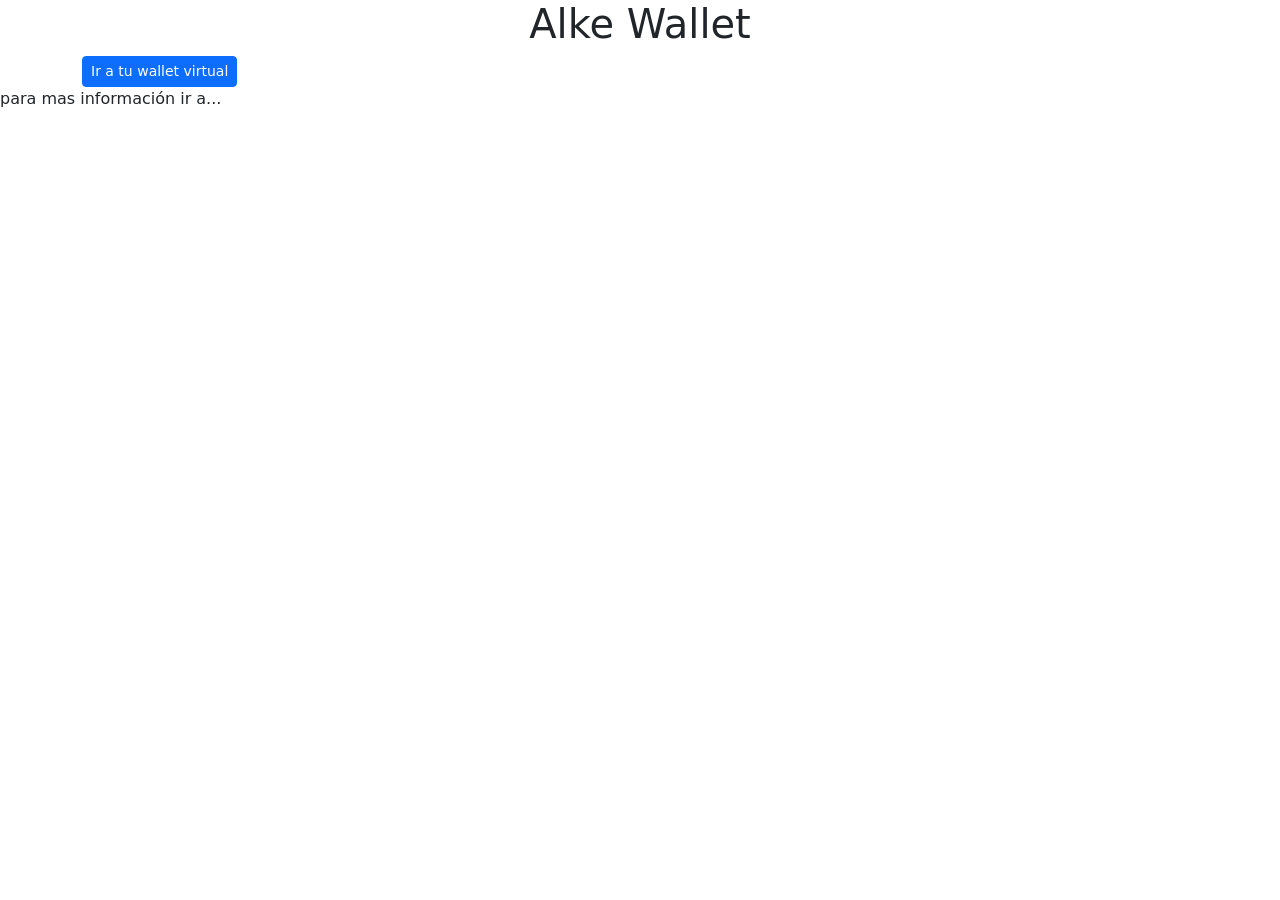
==== index.html @ ef1e5e28 "Creacion carpetas y primeras funcionalidades" ====
<!doctype html>
<html lang="en">
	<head>
		<meta charset="UTF-8" />
		<meta name="viewport" content="width=device-width, initial-scale=1.0" />
		<title>Alke Wallet</title>
		<link rel="stylesheet" href="./assets/css/style.css" />
	</head>
	<link
		href="https://cdn.jsdelivr.net/npm/bootstrap@5.3.8/dist/css/bootstrap.min.css"
		rel="stylesheet"
		integrity="sha384-sRIl4kxILFvY47J16cr9ZwB07vP4J8+LH7qKQnuqkuIAvNWLzeN8tE5YBujZqJLB"
		crossorigin="anonymous"
	/>
	<h1 class="titulo">Alke Wallet</h1>
	<body>
		<div class="container">
			<button type="button" class="btn btn-primary btn-sm">
				Ir a tu wallet virtual
			</button>
		</div>

		<script
			src="https://code.jquery.com/jquery-3.7.1.min.js"
			integrity="sha256-/JqT3SQfawRcv/BIHPThkBvs0OEvtFFmqPF/lYI/Cxo="
			crossorigin="anonymous"
		></script>
		<script
			src="https://cdn.jsdelivr.net/npm/bootstrap@5.3.8/dist/js/bootstrap.bundle.min.js"
			integrity="sha384-FKyoEForCGlyvwx9Hj09JcYn3nv7wiPVlz7YYwJrWVcXK/BmnVDxM+D2scQbITxI"
			crossorigin="anonymous"
		></script>
	</body>
	<footer>para mas información ir a...</footer>
</html>
---- assets/css/style.css ----
.titulo {
	text-align: center;
}
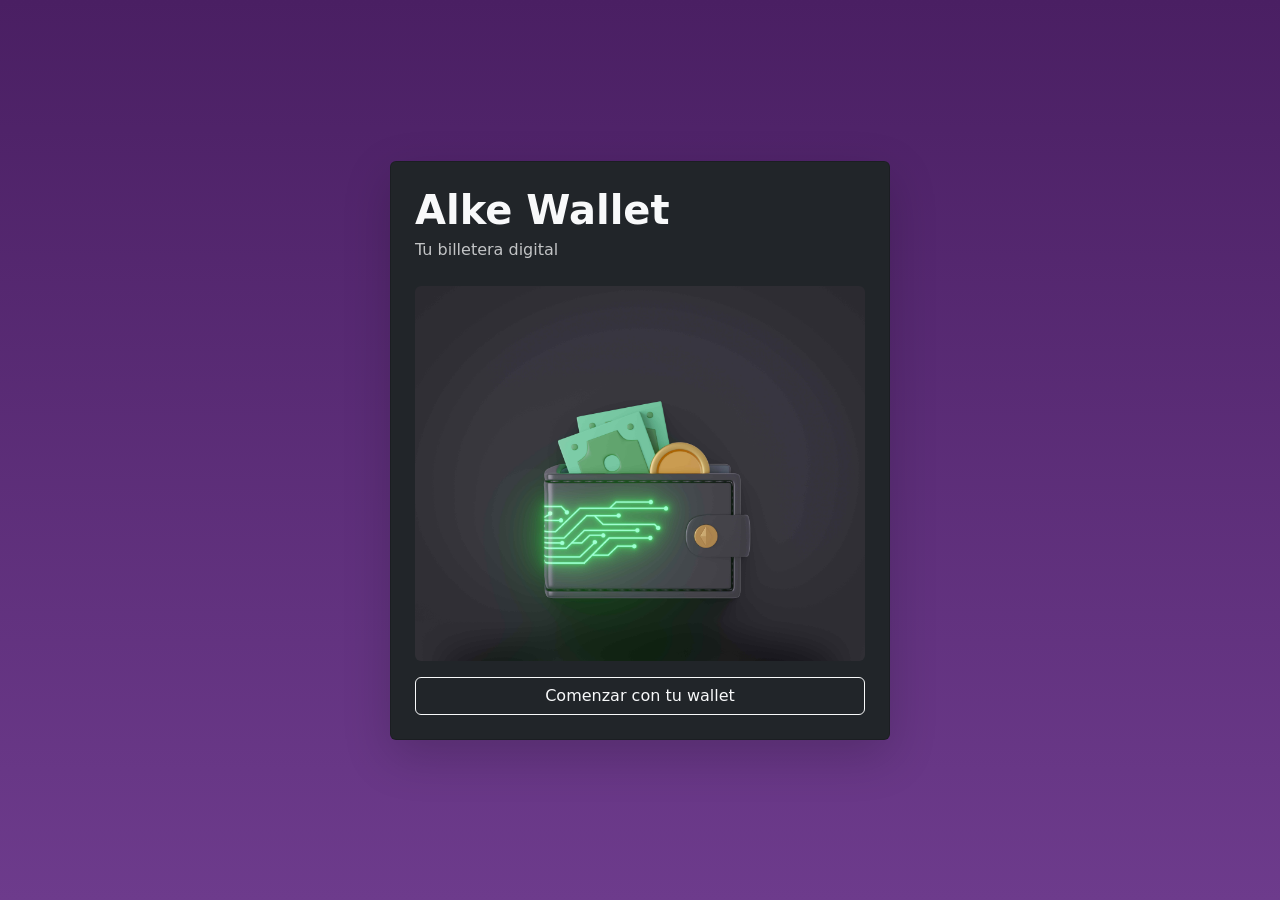
==== commit 38bc9ef4: "modificación de index global + movimiento de carpetas" ====
--- a/index.html
+++ b/index.html
@@ -1,5 +1,5 @@
 <!doctype html>
-<html lang="en">
+<html lang="es">
 	<head>
 		<meta charset="UTF-8" />
 		<meta name="viewport" content="width=device-width, initial-scale=1.0" />
@@ -12,12 +12,27 @@
 		integrity="sha384-sRIl4kxILFvY47J16cr9ZwB07vP4J8+LH7qKQnuqkuIAvNWLzeN8tE5YBujZqJLB"
 		crossorigin="anonymous"
 	/>
-	<h1 class="titulo">Alke Wallet</h1>
-	<body>
-		<div class="container">
-			<button type="button" class="btn btn-primary btn-sm">
-				Ir a tu wallet virtual
-			</button>
+
+	<body class="color_body">
+		<div
+			class="container vh-100 d-flex justify-content-center align-items-center"
+		>
+			<div
+				class="card bg-dark text-white p-4 shadow-lg"
+				style="max-width: 500px"
+			>
+				<h1 class="text-light fw-bold mb-1">Alke Wallet</h1>
+
+				<p class="text-light opacity-75 mb-4">Tu billetera digital</p>
+				<img
+					class="img-fluid rounded mb-3"
+					src="./assets/imagenes/wallet.jpg"
+					alt="imagenDewallet"
+				/>
+				<a href="./login/login.html" class="btn btn-outline-light">
+					Comenzar con tu wallet
+				</a>
+			</div>
 		</div>
 
 		<script
@@ -31,5 +46,4 @@
 			crossorigin="anonymous"
 		></script>
 	</body>
-	<footer>para mas información ir a...</footer>
 </html>
--- a/assets/css/style.css
+++ b/assets/css/style.css
@@ -1,3 +1,7 @@
 .titulo {
 	text-align: center;
+	color: antiquewhite;
 }
+body {
+	background: linear-gradient(180deg, #4a1f63 0%, #6d3b8c 100%);
+}
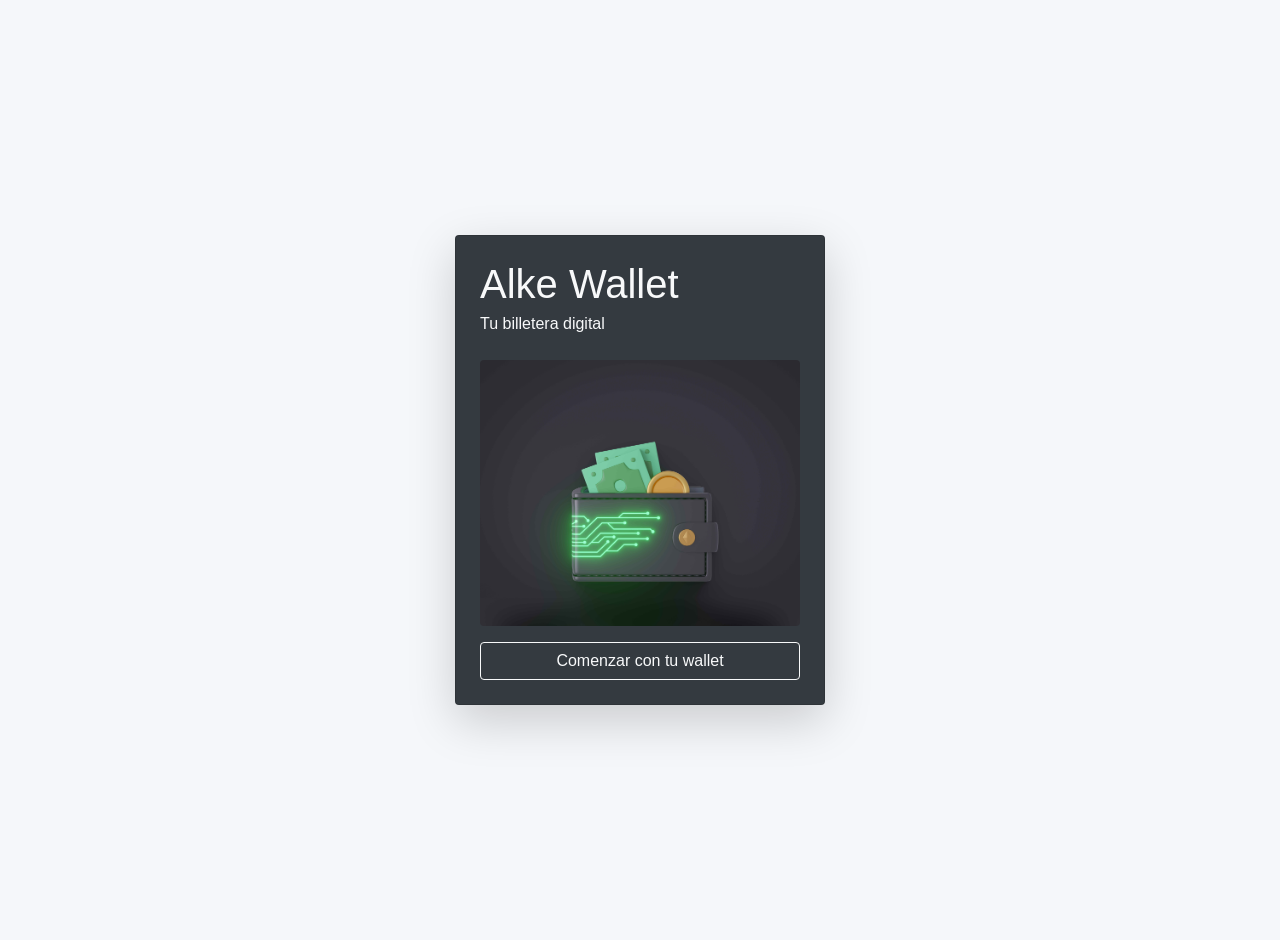
==== commit 3b2a10ea: "creación formulario y estilos + validación login" ====
--- a/index.html
+++ b/index.html
@@ -4,16 +4,18 @@
 		<meta charset="UTF-8" />
 		<meta name="viewport" content="width=device-width, initial-scale=1.0" />
 		<title>Alke Wallet</title>
+
+		<link
+			rel="stylesheet"
+			href="https://cdn.jsdelivr.net/npm/bootstrap@4.6.2/dist/css/bootstrap.min.css"
+			integrity="sha384-xOolHFLEh07PJGoPkLv1IbcEPTNtaed2xpHsD9ESMhqIYd0nLMwNLD69Npy4HI+N"
+			crossorigin="anonymous"
+		/>
+
 		<link rel="stylesheet" href="./assets/css/style.css" />
 	</head>
-	<link
-		href="https://cdn.jsdelivr.net/npm/bootstrap@5.3.8/dist/css/bootstrap.min.css"
-		rel="stylesheet"
-		integrity="sha384-sRIl4kxILFvY47J16cr9ZwB07vP4J8+LH7qKQnuqkuIAvNWLzeN8tE5YBujZqJLB"
-		crossorigin="anonymous"
-	/>
 
-	<body class="color_body">
+	<body>
 		<div
 			class="container vh-100 d-flex justify-content-center align-items-center"
 		>
@@ -24,26 +26,20 @@
 				<h1 class="text-light fw-bold mb-1">Alke Wallet</h1>
 
 				<p class="text-light opacity-75 mb-4">Tu billetera digital</p>
+
 				<img
 					class="img-fluid rounded mb-3"
 					src="./assets/imagenes/wallet.jpg"
-					alt="imagenDewallet"
+					alt="imagen de wallet"
 				/>
+
 				<a href="./login/login.html" class="btn btn-outline-light">
 					Comenzar con tu wallet
 				</a>
 			</div>
 		</div>
 
-		<script
-			src="https://code.jquery.com/jquery-3.7.1.min.js"
-			integrity="sha256-/JqT3SQfawRcv/BIHPThkBvs0OEvtFFmqPF/lYI/Cxo="
-			crossorigin="anonymous"
-		></script>
-		<script
-			src="https://cdn.jsdelivr.net/npm/bootstrap@5.3.8/dist/js/bootstrap.bundle.min.js"
-			integrity="sha384-FKyoEForCGlyvwx9Hj09JcYn3nv7wiPVlz7YYwJrWVcXK/BmnVDxM+D2scQbITxI"
-			crossorigin="anonymous"
-		></script>
+		<script src="https://code.jquery.com/jquery-3.7.1.min.js"></script>
+		<script src="https://cdn.jsdelivr.net/npm/bootstrap@4.6.2/dist/js/bootstrap.bundle.min.js"></script>
 	</body>
 </html>
--- a/assets/css/style.css
+++ b/assets/css/style.css
@@ -3,5 +3,38 @@
 	color: antiquewhite;
 }
 body {
-	background: linear-gradient(180deg, #4a1f63 0%, #6d3b8c 100%);
+	padding: 20px;
+	background: #f5f7fa;
+	/* background: linear-gradient(180deg, #1f1a25 0%, #5f5480 50%, #6d3b8c 100%); */
+	/* background: linear-gradient(180deg, #4a1f63 0%, #6d3b8c 100%); */
+	min-height: 100vh;
+	margin: 0;
 }
+.container {
+	max-width: 400px;
+	margin: 0 auto;
+}
+.card-login {
+	max-width: 900px;
+	width: 100%;
+}
+.h1-login {
+	font-size: 1.8rem;
+	margin-bottom: 1rem;
+}
+.btn-primary-login {
+	background: #212529;
+	border: none;
+	color: #fff;
+}
+
+.btn-primary-login:hover {
+	background: #000;
+}
+#mensaje {
+	position: fixed;
+	top: 20px;
+	right: 20px;
+	z-index: 9999;
+	width: 300px;
+}
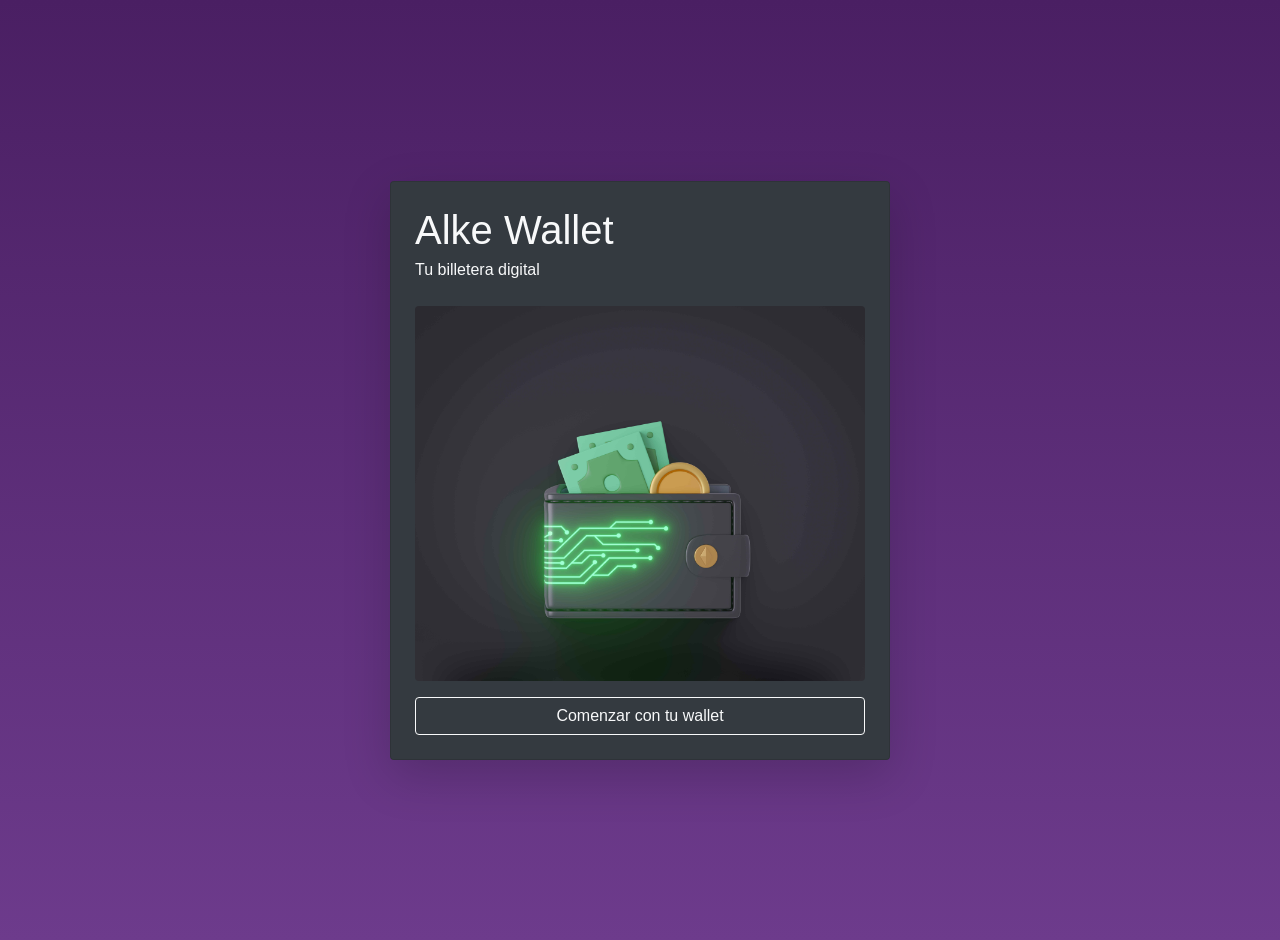
==== commit e5876520: "cambios a la pagina del login + estilos y media queries" ====
--- a/index.html
+++ b/index.html
@@ -17,11 +17,12 @@
 
 	<body>
 		<div
-			class="container vh-100 d-flex justify-content-center align-items-center"
+			class="container-fluid vh-100 d-flex justify-content-center align-items-center"
 		>
+		
 			<div
-				class="card bg-dark text-white p-4 shadow-lg"
-				style="max-width: 500px"
+				class="card card-wallet bg-dark text-white p-4 shadow-lg"
+				/* style="max-width: 500px" */
 			>
 				<h1 class="text-light fw-bold mb-1">Alke Wallet</h1>
 
--- a/assets/css/style.css
+++ b/assets/css/style.css
@@ -6,9 +6,35 @@
 	padding: 20px;
 	background: #f5f7fa;
 	/* background: linear-gradient(180deg, #1f1a25 0%, #5f5480 50%, #6d3b8c 100%); */
-	/* background: linear-gradient(180deg, #4a1f63 0%, #6d3b8c 100%); */
+	background: linear-gradient(180deg, #4a1f63 0%, #6d3b8c 100%);
 	min-height: 100vh;
 	margin: 0;
+}
+
+.card-wallet {
+	width: 100%;
+	max-width: 500px;
+}
+
+/* Tablets */
+@media (min-width: 768px) {
+	.card-wallet {
+		max-width: 650px;
+	}
+}
+
+/* PCs */
+@media (min-width: 992px) {
+	.card-wallet {
+		max-width: 800px;
+	}
+}
+
+/* Monitores grandes */
+@media (min-width: 1200px) {
+	.card-wallet {
+		max-width: 1000px;
+	}
 }
 .container {
 	max-width: 400px;
